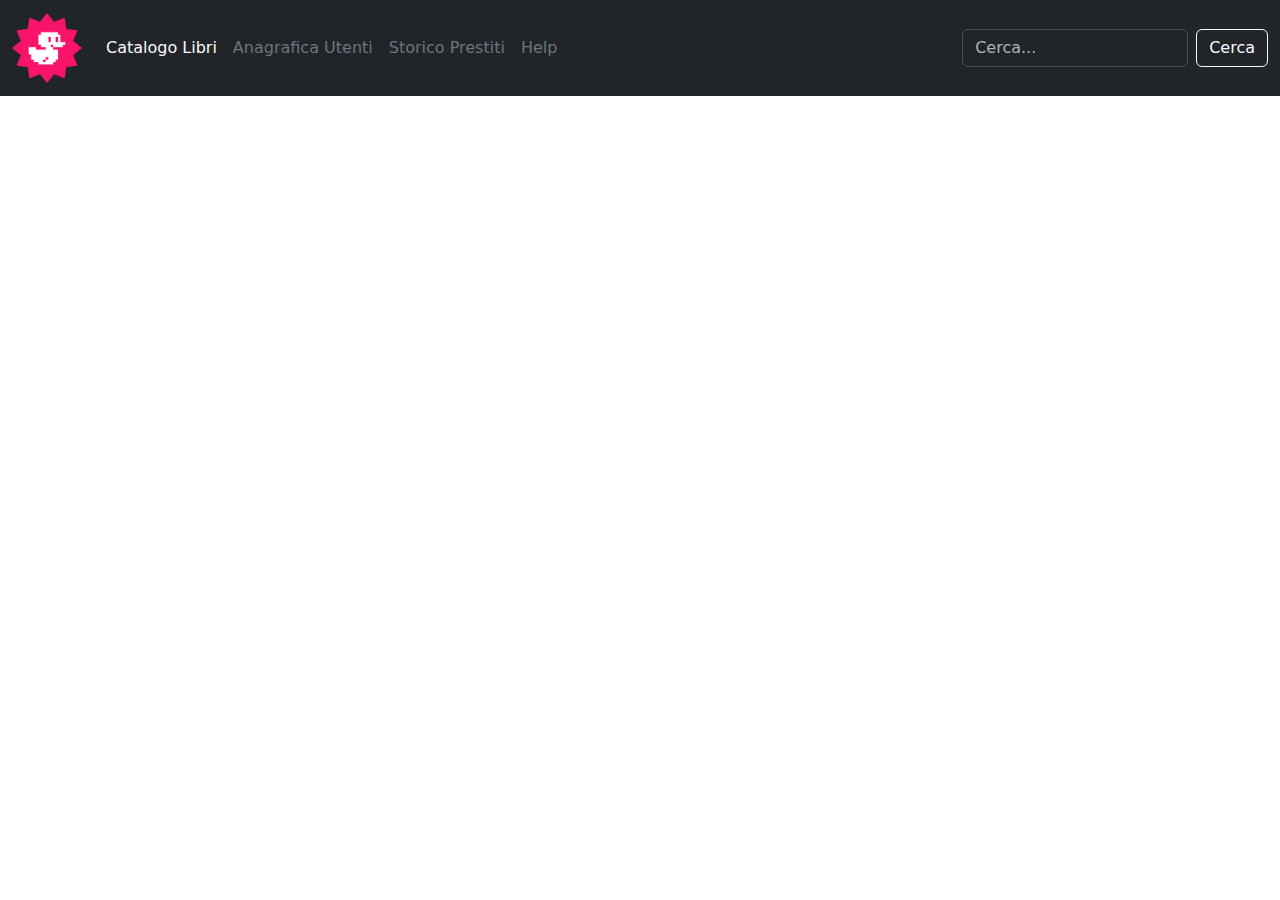
==== add-book.html @ f5789568 "add new page" ====
<!DOCTYPE html>
<html lang="en">
  <head>
    <meta charset="UTF-8" />
    <meta name="viewport" content="width=device-width, initial-scale=1.0" />
    <link
      rel="stylesheet"
      href="https://cdnjs.cloudflare.com/ajax/libs/font-awesome/6.7.2/css/all.min.css"
      integrity="sha512-Evv84Mr4kqVGRNSgIGL/F/aIDqQb7xQ2vcrdIwxfjThSH8CSR7PBEakCr51Ck+w+/U6swU2Im1vVX0SVk9ABhg=="
      crossorigin="anonymous"
      referrerpolicy="no-referrer"
    />
    <link
      href="https://cdn.jsdelivr.net/npm/bootstrap@5.3.3/dist/css/bootstrap.min.css"
      rel="stylesheet"
      integrity="sha384-QWTKZyjpPEjISv5WaRU9OFeRpok6YctnYmDr5pNlyT2bRjXh0JMhjY6hW+ALEwIH"
      crossorigin="anonymous"
    />
    <link rel="stylesheet" href="./css/style.css" />
    <title>Bootstrap Dashboard</title>
  </head>
  <body>
    <header>
      <nav class="navbar navbar-expand-lg bg-dark" data-bs-theme="dark">
        <div class="container-fluid">
          <a class="navbar-brand" href="#"
            ><img src="./img/duck.png" alt="" width="70"
          /></a>
          <button
            class="navbar-toggler"
            type="button"
            data-bs-toggle="collapse"
            data-bs-target="#navbarSupportedContent"
            aria-controls="navbarSupportedContent"
            aria-expanded="false"
            aria-label="Toggle navigation"
          >
            <span class="navbar-toggler-icon"></span>
          </button>
          <div class="collapse navbar-collapse" id="navbarSupportedContent">
            <ul class="navbar-nav me-auto mb-2 mb-lg-0">
              <li class="nav-item">
                <a
                  class="nav-link active text-light"
                  aria-current="page"
                  href="#"
                  >Catalogo Libri</a
                >
              </li>
              <li class="nav-item">
                <a
                  class="nav-link active text-secondary"
                  aria-current="page"
                  href="#"
                  >Anagrafica Utenti</a
                >
              </li>
              <li class="nav-item">
                <a
                  class="nav-link active text-secondary"
                  aria-current="page"
                  href="#"
                  >Storico Prestiti</a
                >
              </li>
              <li class="nav-item">
                <a
                  class="nav-link active text-secondary"
                  aria-current="page"
                  href="#"
                  >Help</a
                >
              </li>
            </ul>
            <form class="d-flex" role="search">
              <input
                class="form-control me-2"
                type="search"
                placeholder="Cerca..."
                aria-label="Search"
              />
              <button class="btn btn-outline-light" type="submit">Cerca</button>
            </form>
          </div>
        </div>
      </nav>
    </header>
    <main></main>
    <script
      src="https://cdn.jsdelivr.net/npm/bootstrap@5.3.3/dist/js/bootstrap.bundle.min.js"
      integrity="sha384-YvpcrYf0tY3lHB60NNkmXc5s9fDVZLESaAA55NDzOxhy9GkcIdslK1eN7N6jIeHz"
      crossorigin="anonymous"
    ></script>
  </body>
</html>
---- css/style.css ----
.accordion-item {
  border: none;
  border-bottom: 1px solid lightgray;
}
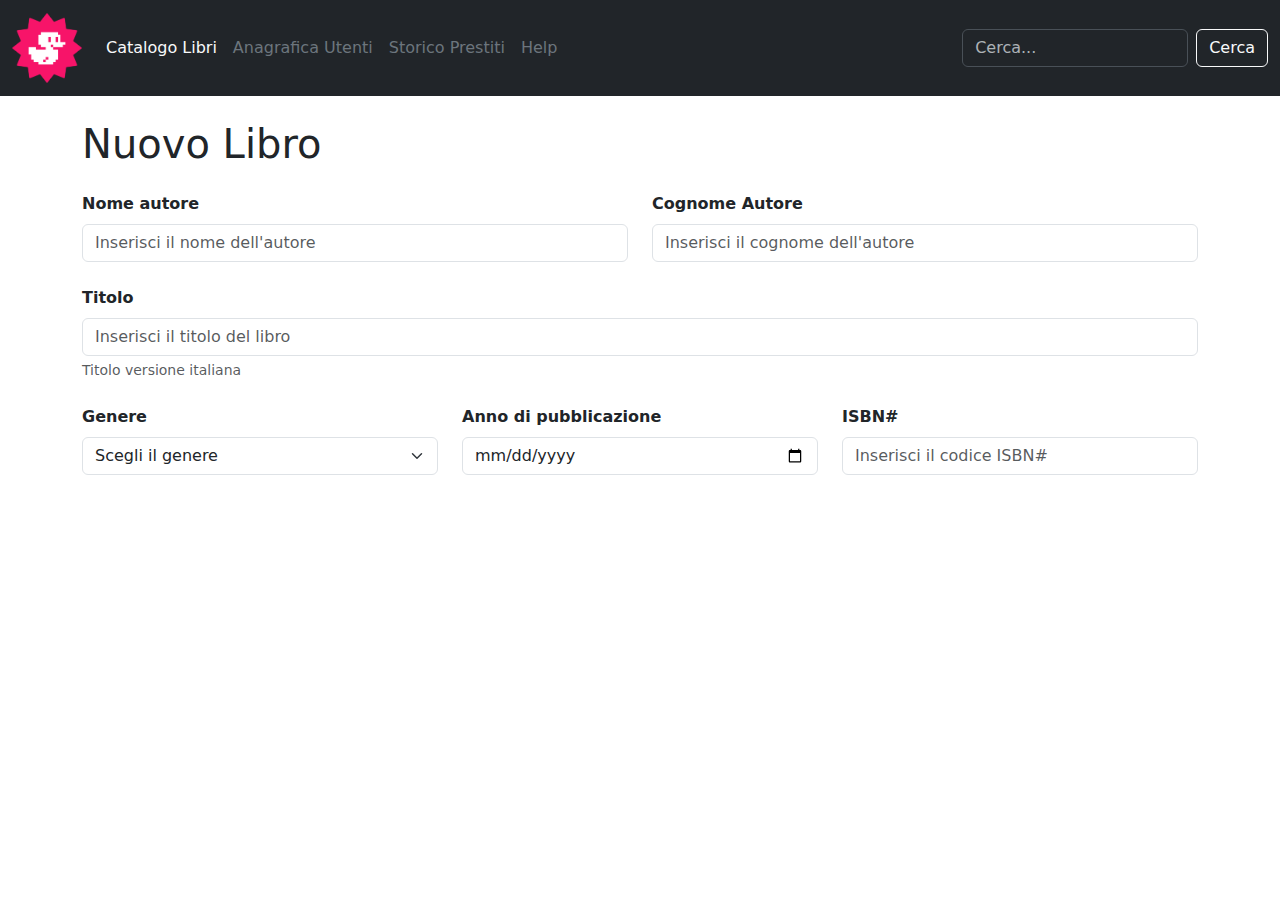
==== commit b84655b4: "add title and genre forms" ====
--- a/add-book.html
+++ b/add-book.html
@@ -85,7 +85,87 @@
         </div>
       </nav>
     </header>
-    <main></main>
+    <main>
+      <div class="container mt-4">
+        <h1 class="mb-4">Nuovo Libro</h1>
+        <div class="row mb-4">
+          <div class="col-6">
+            <label for="exampleFormControlInput1" class="form-label fw-semibold"
+              >Nome autore</label
+            >
+            <input
+              type="text"
+              class="form-control"
+              placeholder="Inserisci il nome dell'autore"
+              aria-label="First name"
+            />
+          </div>
+          <div class="col-6">
+            <label for="exampleFormControlInput1" class="form-label fw-semibold"
+              >Cognome Autore</label
+            >
+            <input
+              type="text"
+              class="form-control"
+              placeholder="Inserisci il cognome dell'autore"
+              aria-label="Last name"
+            />
+          </div>
+        </div>
+        <div class="row">
+          <div class="col-12">
+            <label for="exampleInputText1" class="form-label fw-semibold"
+              >Titolo</label
+            >
+            <input
+              type="text"
+              class="form-control"
+              id="exampleInputText1"
+              aria-describedby="textHelp"
+              placeholder="Inserisci il titolo del libro"
+            />
+            <div id="textHelp" class="form-text mb-4">
+              Titolo versione italiana
+            </div>
+          </div>
+        </div>
+        <div class="row">
+          <div class="col-4">
+            <label for="exampleFormControlInput1" class="form-label fw-semibold"
+              >Genere</label
+            >
+            <select class="form-select" aria-label="Default select example">
+              <option selected>Scegli il genere</option>
+              <option value="1">One</option>
+              <option value="2">Two</option>
+              <option value="3">Three</option>
+            </select>
+          </div>
+          <div class="col-4">
+            <label for="exampleFormControlInput1" class="form-label fw-semibold"
+              >Anno di pubblicazione</label
+            >
+            <input
+              type="date"
+              class="form-control"
+              placeholder="Inserisci l'anno"
+              aria-label="Last name"
+            />
+          </div>
+          <div class="col-4">
+            <label for="exampleFormControlInput1" class="form-label fw-semibold"
+              >ISBN#</label
+            >
+            <input
+              type="text"
+              class="form-control"
+              placeholder="Inserisci il codice ISBN#"
+              aria-label="Last name"
+            />
+          </div>
+        </div>
+      </div>
+    </main>
     <script
       src="https://cdn.jsdelivr.net/npm/bootstrap@5.3.3/dist/js/bootstrap.bundle.min.js"
       integrity="sha384-YvpcrYf0tY3lHB60NNkmXc5s9fDVZLESaAA55NDzOxhy9GkcIdslK1eN7N6jIeHz"
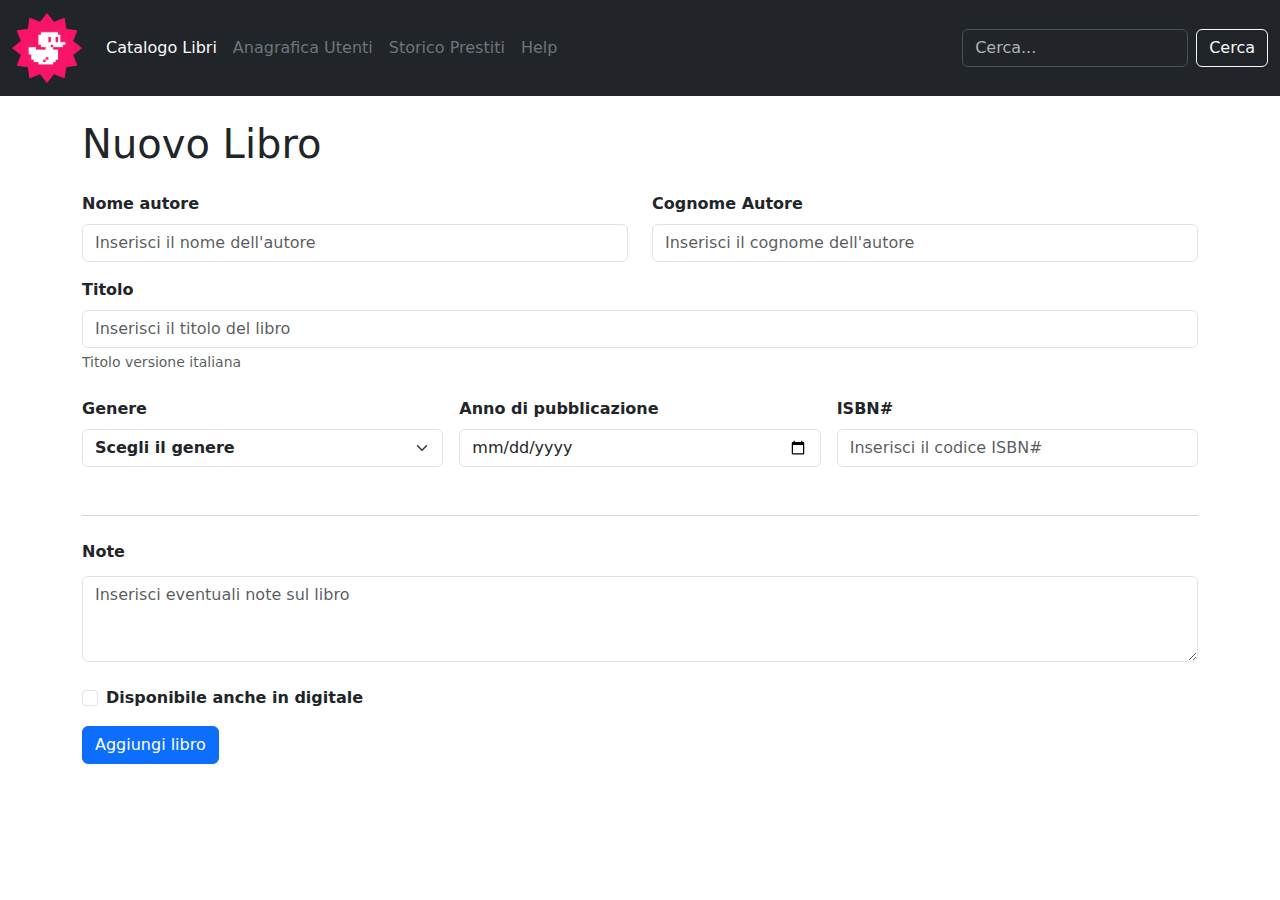
==== commit 15106075: "add md column responsive" ====
--- a/add-book.html
+++ b/add-book.html
@@ -43,7 +43,7 @@
                 <a
                   class="nav-link active text-light"
                   aria-current="page"
-                  href="#"
+                  href="./index.html"
                   >Catalogo Libri</a
                 >
               </li>
@@ -88,7 +88,8 @@
     <main>
       <div class="container mt-4">
         <h1 class="mb-4">Nuovo Libro</h1>
-        <div class="row mb-4">
+
+        <div class="row mb-3">
           <div class="col-6">
             <label for="exampleFormControlInput1" class="form-label fw-semibold"
               >Nome autore</label
@@ -129,19 +130,22 @@
             </div>
           </div>
         </div>
-        <div class="row">
-          <div class="col-4">
+        <div class="row mb-5 g-3">
+          <div class="col-12 col-md-4">
             <label for="exampleFormControlInput1" class="form-label fw-semibold"
               >Genere</label
             >
-            <select class="form-select" aria-label="Default select example">
+            <select
+              class="form-select fw-semibold"
+              aria-label="Default select example"
+            >
               <option selected>Scegli il genere</option>
               <option value="1">One</option>
               <option value="2">Two</option>
               <option value="3">Three</option>
             </select>
           </div>
-          <div class="col-4">
+          <div class="col-12 col-md-4">
             <label for="exampleFormControlInput1" class="form-label fw-semibold"
               >Anno di pubblicazione</label
             >
@@ -152,7 +156,7 @@
               aria-label="Last name"
             />
           </div>
-          <div class="col-4">
+          <div class="col-12 col-md-4">
             <label for="exampleFormControlInput1" class="form-label fw-semibold"
               >ISBN#</label
             >
@@ -162,6 +166,39 @@
               placeholder="Inserisci il codice ISBN#"
               aria-label="Last name"
             />
+          </div>
+        </div>
+        <div class="separation-row"></div>
+        <div class="row">
+          <div class="col-12">
+            <form>
+              <div class="my-4">
+                <label
+                  for="exampleFormControlInput1"
+                  class="form-label fw-semibold"
+                  >Note</label
+                >
+                <div class="form-text">
+                  <textarea
+                    class="form-control"
+                    placeholder="Inserisci eventuali note sul libro"
+                    id="floatingTextarea"
+                    rows="3"
+                  ></textarea>
+                </div>
+              </div>
+              <div class="mb-3 form-check">
+                <input
+                  type="checkbox"
+                  class="form-check-input"
+                  id="exampleCheck1"
+                />
+                <label class="form-check-label fw-semibold" for="exampleCheck1"
+                  >Disponibile anche in digitale</label
+                >
+              </div>
+              <a href="./index.html" class="btn btn-primary">Aggiungi libro</a>
+            </form>
           </div>
         </div>
       </div>
--- a/css/style.css
+++ b/css/style.css
@@ -2,3 +2,9 @@
   border: none;
   border-bottom: 1px solid lightgray;
 }
+
+.separation-row {
+  height: 1px;
+  width: 100%;
+  background-color: lightgray;
+}
